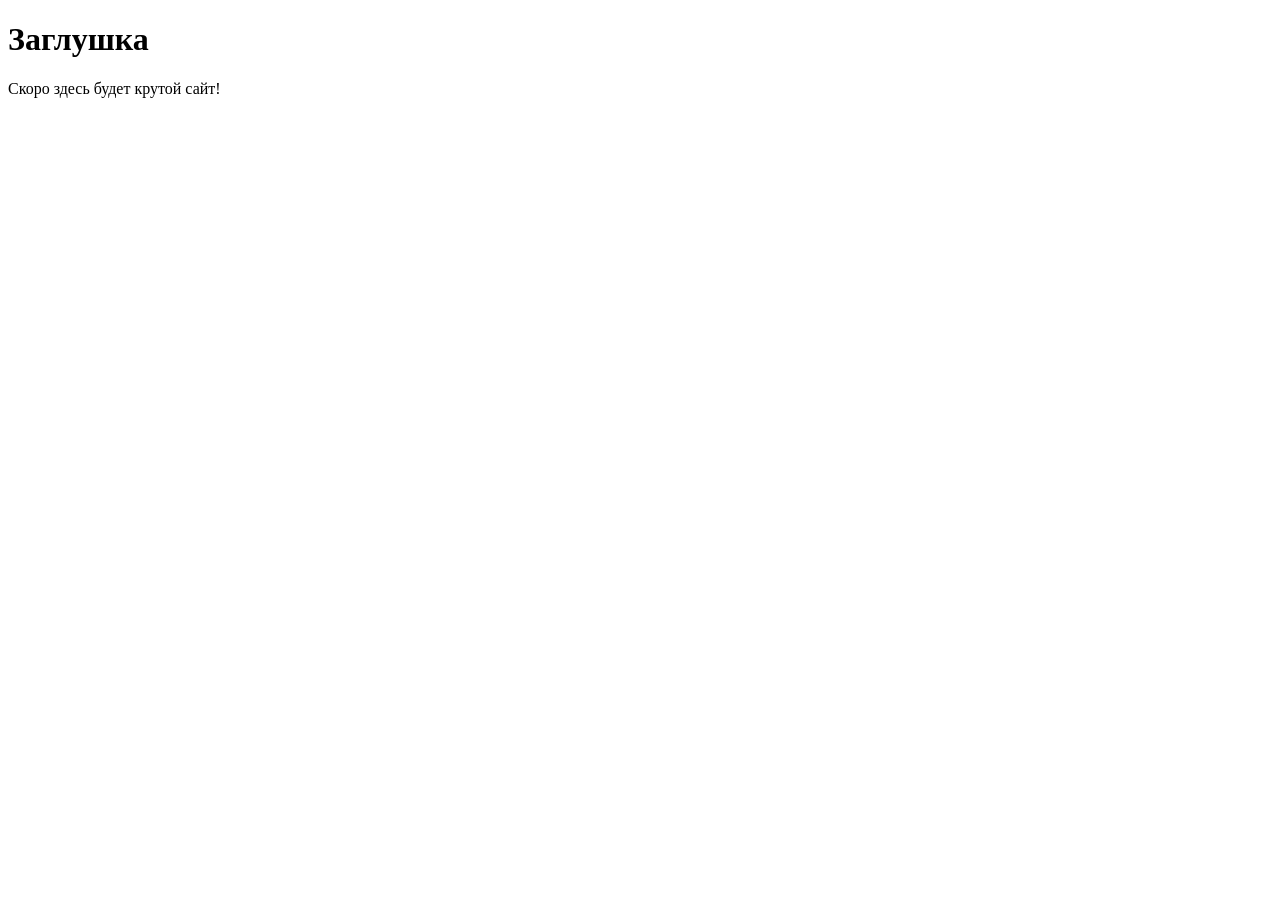
==== index.html @ a09e6560 "fix: move index.html to root for GitHub Pages" ====
<!DOCTYPE html>
<html lang="ru">
<head>
 <meta charset="UTF-8">
 <!-- Важная мета-информация для корректного отображения на мобильных устройствах -->
 <meta name="viewport" content="width=device-width, initial-scale=1.0">
 <title>Мой первый проект</title>
 <!-- Подключение фавиконки -->
 <link rel="icon" href="assets/favicon.ico" type="image/x-icon">
</head>
<body>
 <h1>Заглушка</h1>
 <p>Скоро здесь будет крутой сайт!</p>
</body>
</html>
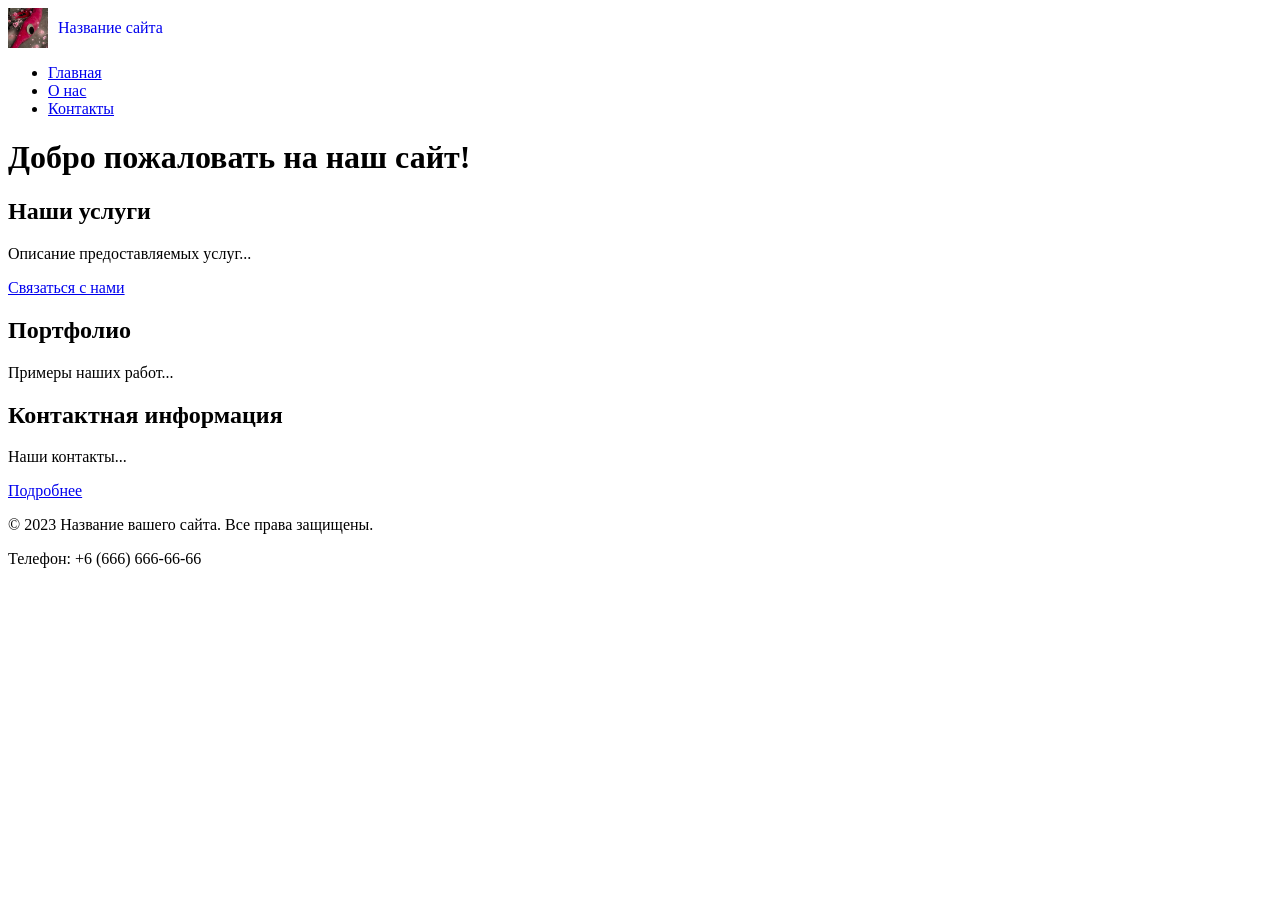
==== commit cdaf15bd: ":3" ====
--- a/index.html
+++ b/index.html
@@ -2,14 +2,52 @@
 <html lang="ru">
 <head>
  <meta charset="UTF-8">
- <!-- Важная мета-информация для корректного отображения на мобильных устройствах -->
  <meta name="viewport" content="width=device-width, initial-scale=1.0">
- <title>Мой первый проект</title>
- <!-- Подключение фавиконки -->
+ <title>Главная - Название вашего сайта</title>
+ <meta name="description" content="Краткое описание главной страницы вашего сайта">
  <link rel="icon" href="assets/favicon.ico" type="image/x-icon">
 </head>
 <body>
- <h1>Заглушка</h1>
- <p>Скоро здесь будет крутой сайт!</p>
+ <!-- Шапка сайта -->
+ <header>
+ <a href="/" style="display: flex; align-items: center; text-decoration: none;">
+    <img src="src/logo.jpg" alt="Логотип" width="40" height="40" style="margin-right: 10px;">
+    <span>Название сайта</span>
+</a>
+ <!-- Главное меню навигации -->
+ <nav>
+ <ul>
+ <li><a href="index.html">Главная</a></li>
+ <li><a href="about.html">О нас</a></li>
+ <li><a href="contacts.html">Контакты</a></li>
+ </ul>
+ </nav>
+ </header>
+ <!-- Уникальное основное содержимое страницы -->
+ <main>
+ <h1>Добро пожаловать на наш сайт!</h1>
+ <!-- Секция 1 с якорем -->
+ <section id="services">
+ <h2>Наши услуги</h2>
+ <p>Описание предоставляемых услуг...</p>
+ <a href="#contacts">Связаться с нами</a> <!-- Якорная ссылка внутри страницы -->
+ </section>
+ <!-- Секция 2 с якорем -->
+ <section id="portfolio">
+ <h2>Портфолио</h2>
+ <p>Примеры наших работ...</p>
+ </section>
+ <!-- Секция 3 с якорем -->
+ <section id="contacts">
+ <h2>Контактная информация</h2>
+ <p>Наши контакты...</p>
+ <a href="contacts.html">Подробнее</a> <!-- Ссылка на отдельную страницу -->
+ </section>
+ </main>
+ <!-- Подвал сайта -->
+ <footer>
+ <p>&copy; 2023 Название вашего сайта. Все права защищены.</p>
+ <p>Телефон: +6 (666) 666-66-66</p>
+ </footer>
 </body>
-</html>+</html>
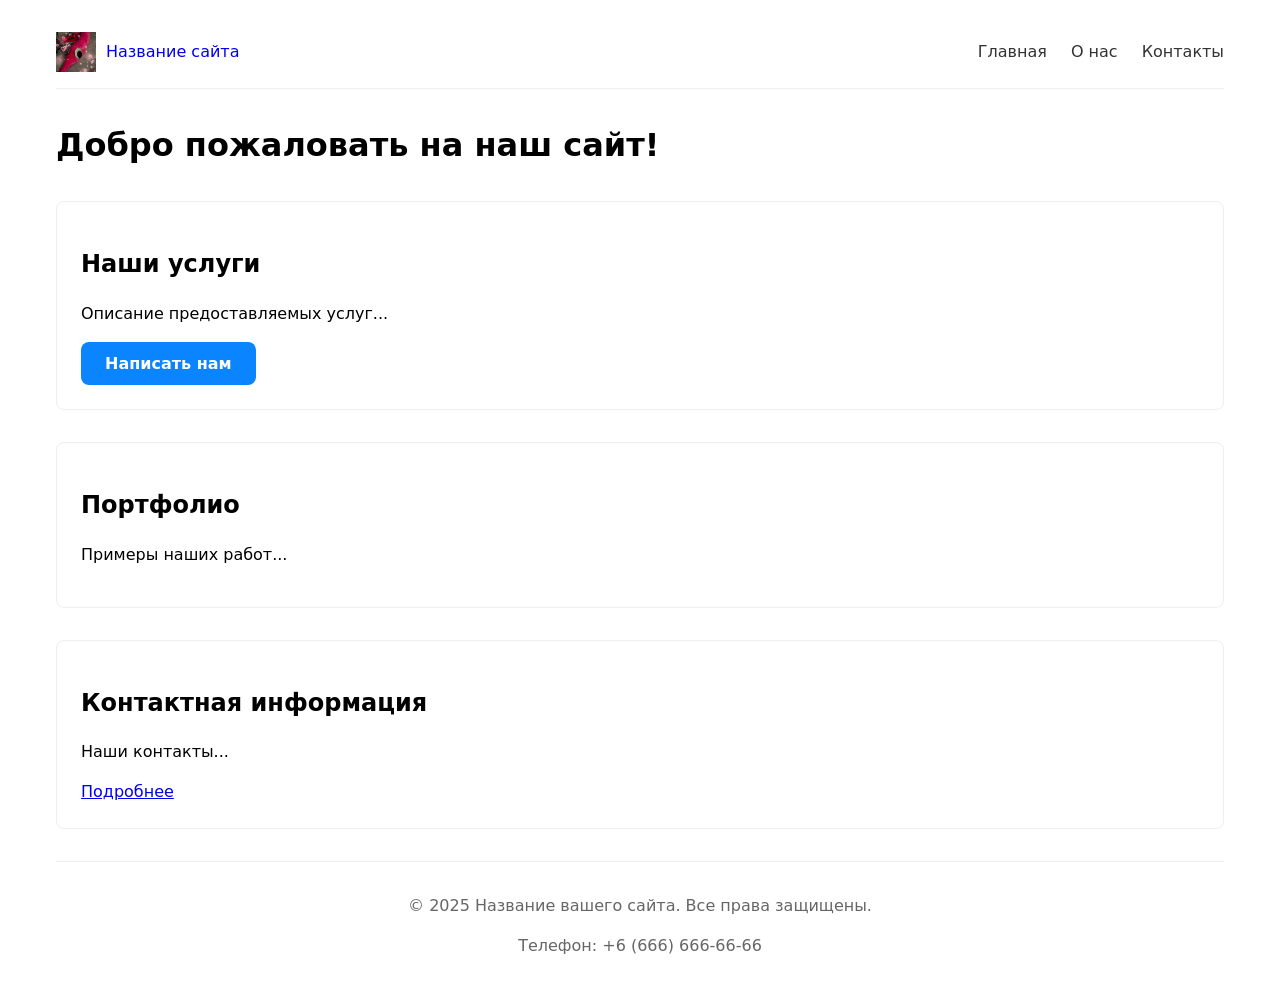
==== commit ab40d9b8: "pr3" ====
--- a/index.html
+++ b/index.html
@@ -1,53 +1,90 @@
 <!DOCTYPE html>
 <html lang="ru">
 <head>
- <meta charset="UTF-8">
- <meta name="viewport" content="width=device-width, initial-scale=1.0">
- <title>Главная - Название вашего сайта</title>
- <meta name="description" content="Краткое описание главной страницы вашего сайта">
- <link rel="icon" href="assets/favicon.ico" type="image/x-icon">
+    <meta charset="UTF-8">
+    <meta name="viewport" content="width=device-width, initial-scale=1.0">
+    <title>Главная - Название вашего сайта</title>
+    <meta name="description" content="Краткое описание главной страницы вашего сайта">
+    <link rel="icon" href="assets/favicon.ico" type="image/x-icon">
+    <link rel="stylesheet" href="styles.css">
+    <script src="main.js" defer></script>
 </head>
 <body>
- <!-- Шапка сайта -->
- <header>
- <a href="/" style="display: flex; align-items: center; text-decoration: none;">
-    <img src="src/logo.jpg" alt="Логотип" width="40" height="40" style="margin-right: 10px;">
-    <span>Название сайта</span>
-</a>
- <!-- Главное меню навигации -->
- <nav>
- <ul>
- <li><a href="index.html">Главная</a></li>
- <li><a href="about.html">О нас</a></li>
- <li><a href="contacts.html">Контакты</a></li>
- </ul>
- </nav>
- </header>
- <!-- Уникальное основное содержимое страницы -->
- <main>
- <h1>Добро пожаловать на наш сайт!</h1>
- <!-- Секция 1 с якорем -->
- <section id="services">
- <h2>Наши услуги</h2>
- <p>Описание предоставляемых услуг...</p>
- <a href="#contacts">Связаться с нами</a> <!-- Якорная ссылка внутри страницы -->
- </section>
- <!-- Секция 2 с якорем -->
- <section id="portfolio">
- <h2>Портфолио</h2>
- <p>Примеры наших работ...</p>
- </section>
- <!-- Секция 3 с якорем -->
- <section id="contacts">
- <h2>Контактная информация</h2>
- <p>Наши контакты...</p>
- <a href="contacts.html">Подробнее</a> <!-- Ссылка на отдельную страницу -->
- </section>
- </main>
- <!-- Подвал сайта -->
- <footer>
- <p>&copy; 2023 Название вашего сайта. Все права защищены.</p>
- <p>Телефон: +6 (666) 666-66-66</p>
- </footer>
+    <header>
+        <a href="/" style="display: flex; align-items: center; text-decoration: none;">
+            <img src="src/logo.jpg" alt="Логотип" width="40" height="40" style="margin-right: 10px;">
+            <span>Название сайта</span>
+        </a>
+        <nav>
+            <ul>
+                <li><a href="index.html">Главная</a></li>
+                <li><a href="about.html">О нас</a></li>
+                <li><a href="contacts.html">Контакты</a></li>
+            </ul>
+        </nav>
+    </header>
+
+    <main>
+        <h1>Добро пожаловать на наш сайт!</h1>
+        
+        <section id="services">
+            <h2>Наши услуги</h2>
+            <p>Описание предоставляемых услуг...</p>
+            <button id="openDialog" type="button" class="btn-primary">Написать нам</button>
+        </section>
+
+        <section id="portfolio">
+            <h2>Портфолио</h2>
+            <p>Примеры наших работ...</p>
+        </section>
+
+        <section id="contacts">
+            <h2>Контактная информация</h2>
+            <p>Наши контакты...</p>
+            <a href="contacts.html">Подробнее</a>
+        </section>
+    </main>
+
+    <dialog id="contactDialog" aria-labelledby="dialogTitle">
+        <h2 id="dialogTitle">Обратная связь</h2>
+        
+        <form id="contactForm" method="dialog" novalidate>
+            <label for="name">Имя*</label>
+            <input id="name" name="name" type="text" required minlength="2" autocomplete="given-name">
+
+            <label for="email">E-mail*</label>
+            <input id="email" name="email" type="email" required autocomplete="email">
+
+            <label for="phone">Телефон*</label>
+            <input id="phone" name="phone" type="tel" inputmode="tel" autocomplete="tel" 
+                   aria-describedby="phoneHelp" placeholder="+7 (666) 666-66-66" 
+                   required pattern="^\+7 \(\d{3}\) \d{3}-\d{2}-\d{2}$">
+            <small id="phoneHelp">Формат: +7 (666) 666-66-66</small>
+
+            <label for="date">Дата</label>
+            <input id="date" name="date" type="date">
+
+            <label for="topic">Тема*</label>
+            <select id="topic" name="topic" required>
+                <option value="">-- Выберите тему --</option>
+                <option value="question">Вопрос</option>
+                <option value="order">Заказ</option>
+                <option value="feedback">Отзыв</option>
+            </select>
+
+            <label for="message">Сообщение*</label>
+            <textarea id="message" name="message" rows="4" required></textarea>
+
+            <div class="form-actions">
+                <button type="button" id="closeDialog" class="btn-secondary">Закрыть</button>
+                <button type="submit" class="btn-primary">Отправить</button>
+            </div>
+        </form>
+    </dialog>
+
+    <footer>
+        <p>&copy; 2025 Название вашего сайта. Все права защищены.</p>
+        <p>Телефон: +6 (666) 666-66-66</p>
+    </footer>
 </body>
-</html>
+</html>
--- a/styles.css
+++ b/styles.css
@@ -0,0 +1,156 @@
+* { box-sizing: border-box; }
+html, body { margin: 0; padding: 0; }
+body {
+    font-family: system-ui, -apple-system, "Segoe UI", Roboto, Arial, sans-serif;
+    line-height: 1.5;
+    padding: 1rem;
+    max-width: 1200px;
+    margin: 0 auto;
+}
+
+header {
+    display: flex;
+    justify-content: space-between;
+    align-items: center;
+    padding: 1rem 0;
+    border-bottom: 1px solid #eee;
+    margin-bottom: 2rem;
+}
+
+nav ul {
+    display: flex;
+    list-style: none;
+    gap: 1.5rem;
+    margin: 0;
+    padding: 0;
+}
+
+nav a {
+    text-decoration: none;
+    color: #333;
+    font-weight: 500;
+}
+
+nav a:hover {
+    color: #0a84ff;
+}
+
+main {
+    min-height: 60vh;
+    margin-bottom: 2rem;
+}
+
+section {
+    margin: 2rem 0;
+    padding: 1.5rem;
+    border: 1px solid #eee;
+    border-radius: 8px;
+}
+
+dialog {
+    padding: 1.5rem;
+    border: none;
+    border-radius: 12px;
+    box-shadow: 0 4px 20px rgba(0, 0, 0, 0.15);
+    width: min(90vw, 600px);
+}
+dialog::backdrop {
+    background: rgba(0, 0, 0, 0.5);
+    backdrop-filter: blur(2px);
+}
+
+form > * + * {
+    margin-top: 1rem;
+}
+
+label {
+    display: block;
+    margin: 0.5rem 0 0.25rem;
+    font-weight: 500;
+}
+input, select, textarea, button {
+    width: 100%;
+    max-width: 100%;
+    padding: .75rem;
+    border: 1px solid #c8c8c8;
+    border-radius: 8px;
+    background: #fff;
+    font-family: inherit;
+    font-size: 1rem;
+}
+textarea {
+    resize: vertical;
+    min-height: 100px;
+}
+
+small {
+    display: block;
+    margin-top: 0.25rem;
+    color: #666;
+    font-size: 0.875rem;
+}
+
+.btn-primary {
+    background: #0a84ff;
+    color: #fff;
+    border: none;
+    cursor: pointer;
+    font-weight: 600;
+    padding: 0.75rem 1.5rem;
+    transition: background-color 0.2s ease;
+    width: auto;
+    display: inline-block;
+    text-decoration: none;
+    text-align: center;
+}
+.btn-primary:hover {
+    background: #0066cc;
+}
+
+.btn-secondary {
+    background: #f0f0f0;
+    color: #333;
+    border: none;
+    cursor: pointer;
+    font-weight: 600;
+    padding: 0.75rem 1.5rem;
+    transition: background-color 0.2s ease;
+    width: auto;
+}
+.btn-secondary:hover {
+    background: #e0e0e0;
+}
+
+.form-actions {
+    display: flex;
+    gap: .75rem;
+    margin-top: 1.5rem;
+    justify-content: flex-end;
+}
+
+:where(input, select, textarea, button):focus-visible {
+    outline: 2px solid #0a84ff;
+    outline-offset: 2px;
+}
+
+:disabled, [aria-disabled="true"] {
+    opacity: .6;
+    cursor: not-allowed;
+}
+
+[aria-invalid="true"] {
+    border-color: #b00020;
+    background-color: #fff8f8;
+}
+
+[aria-label="Хлебные крошки"] {
+    margin-bottom: 1rem;
+    font-size: 0.9rem;
+}
+
+footer {
+    border-top: 1px solid #eee;
+    padding: 1rem 0;
+    text-align: center;
+    color: #666;
+}
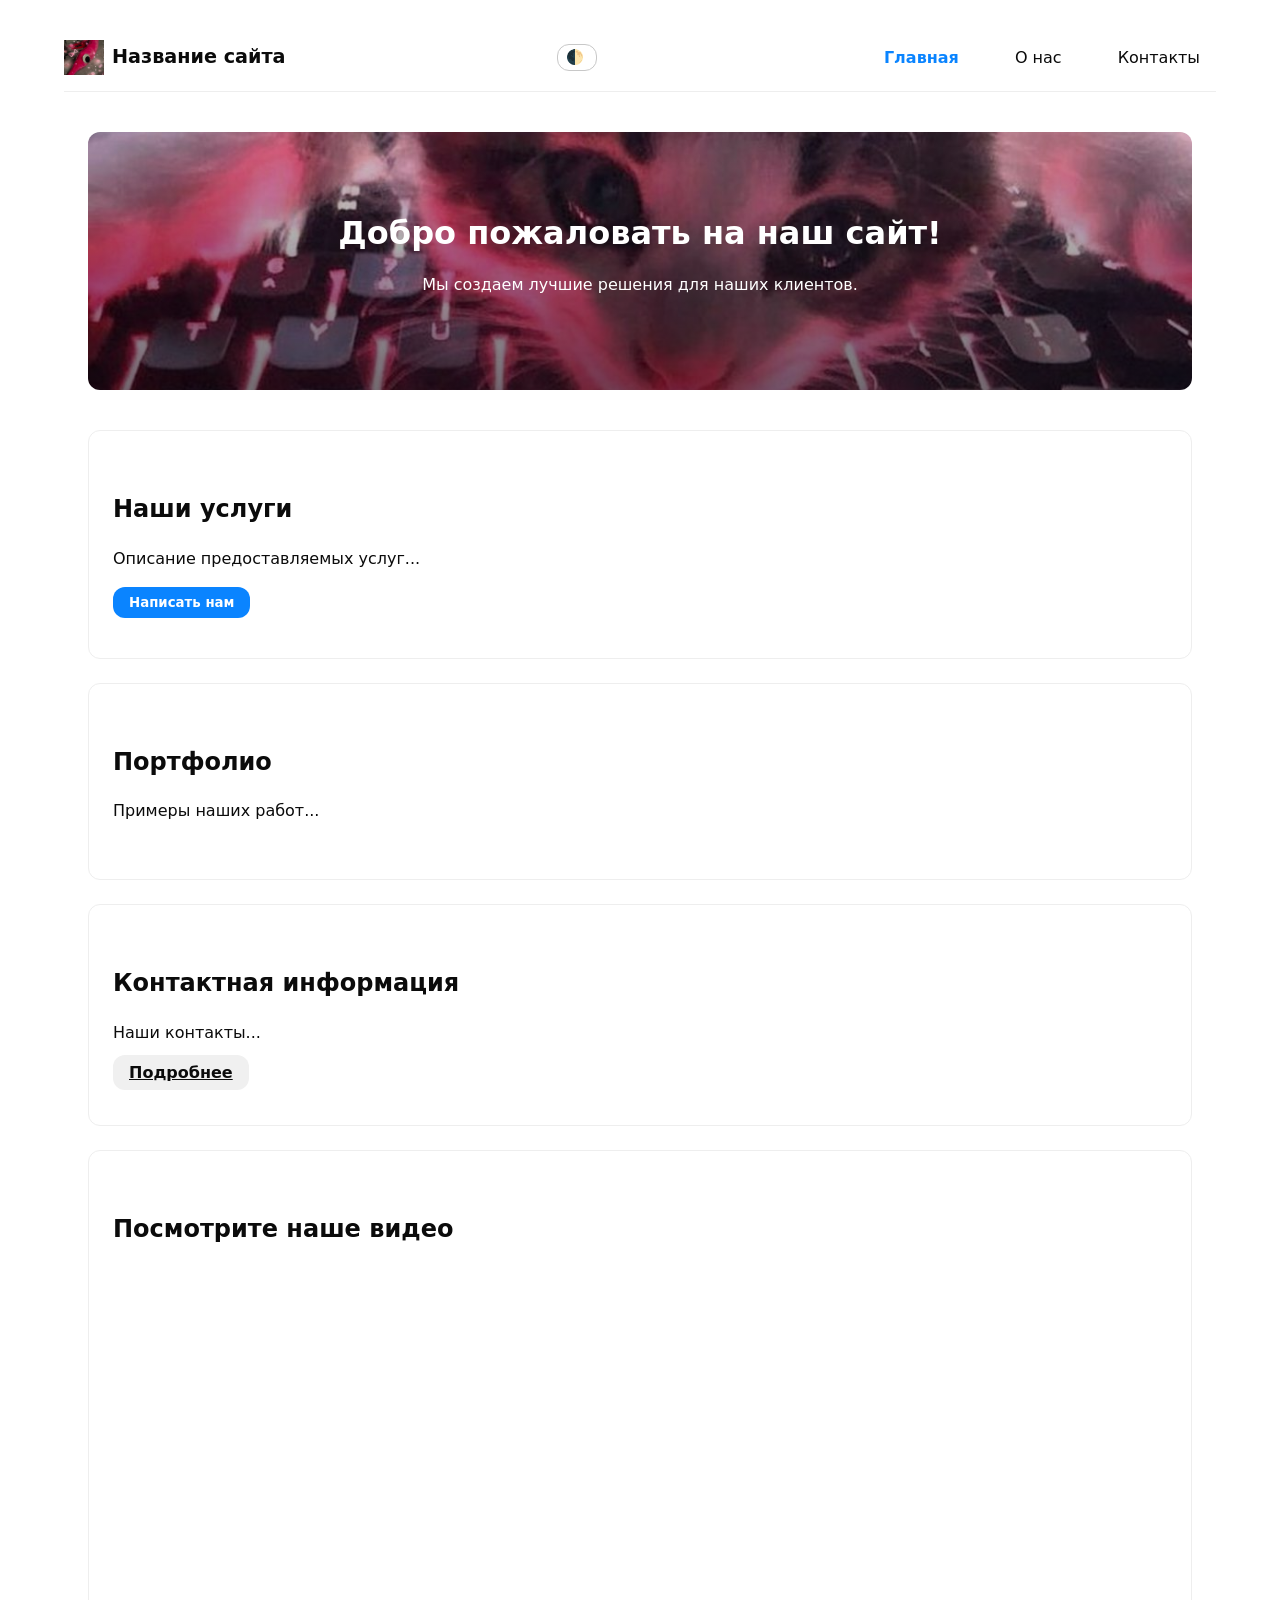
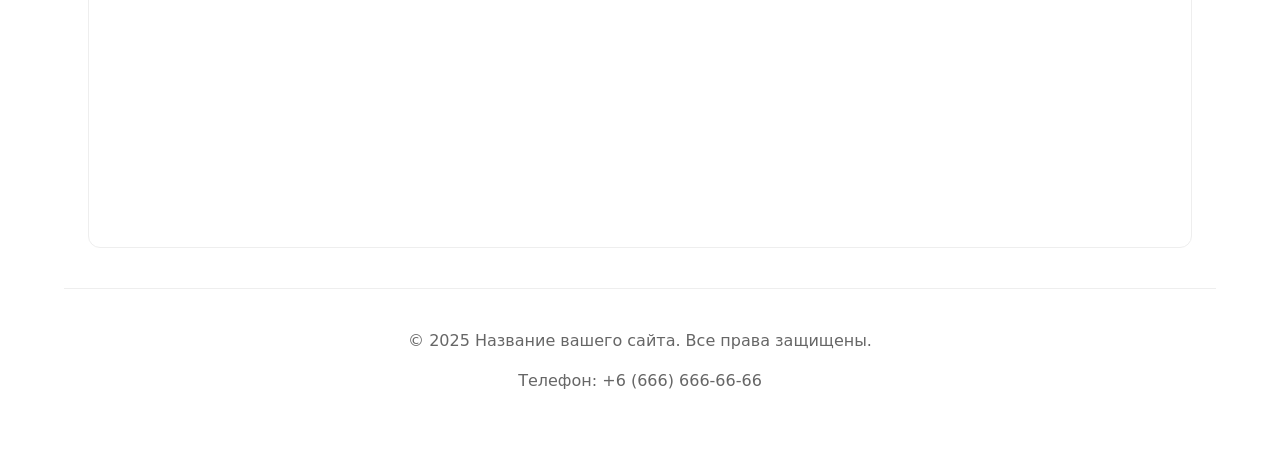
==== commit 61485eda: "prk4" ====
--- a/index.html
+++ b/index.html
@@ -10,79 +10,104 @@
     <script src="main.js" defer></script>
 </head>
 <body>
-    <header>
-        <a href="/" style="display: flex; align-items: center; text-decoration: none;">
-            <img src="src/logo.jpg" alt="Логотип" width="40" height="40" style="margin-right: 10px;">
+    <header class="site-header">
+        <a href="/" class="site-header__brand">
+            <img src="src/logo.jpg" alt="Логотип" width="40" height="40">
             <span>Название сайта</span>
         </a>
-        <nav>
-            <ul>
-                <li><a href="index.html">Главная</a></li>
-                <li><a href="about.html">О нас</a></li>
-                <li><a href="contacts.html">Контакты</a></li>
+        <div class="site-header__actions">
+            <button class="theme-toggle" type="button" aria-pressed="false" title="Переключить тему (светлая/тёмная)"></button>
+        </div>
+        <nav class="site-nav" aria-label="Основная навигация">
+            <ul class="site-nav__list">
+                <li><a class="site-nav__link" href="index.html" aria-current="page">Главная</a></li>
+                <li><a class="site-nav__link" href="about.html">О нас</a></li>
+                <li><a class="site-nav__link" href="contacts.html">Контакты</a></li>
             </ul>
         </nav>
     </header>
 
-    <main>
-        <h1>Добро пожаловать на наш сайт!</h1>
+    <main class="container">
+        <section class="hero">
+            <h1 class="hero__title">Добро пожаловать на наш сайт!</h1>
+            <p>Мы создаем лучшие решения для наших клиентов.</p>
+        </section>
         
-        <section id="services">
+        <section id="services" class="section">
             <h2>Наши услуги</h2>
             <p>Описание предоставляемых услуг...</p>
-            <button id="openDialog" type="button" class="btn-primary">Написать нам</button>
+            <button id="openDialog" type="button" class="btn btn--primary">Написать нам</button>
         </section>
 
-        <section id="portfolio">
+        <section id="portfolio" class="section">
             <h2>Портфолио</h2>
             <p>Примеры наших работ...</p>
         </section>
 
-        <section id="contacts">
+        <section id="contacts" class="section">
             <h2>Контактная информация</h2>
             <p>Наши контакты...</p>
-            <a href="contacts.html">Подробнее</a>
+            <a href="contacts.html" class="btn btn--secondary">Подробнее</a>
+        </section>
+
+        <section class="section">
+            <h2>Посмотрите наше видео</h2>
+            <div class="media">
+                 <iframe width="720" height="405" src="https://rutube.ru/play/embed/07c9406e5169aed60bc7f8ff30729d5f/" style="border: none;" allow="clipboard-write; autoplay" webkitAllowFullScreen mozallowfullscreen allowFullScreen></iframe>
+            </div>
         </section>
     </main>
 
-    <dialog id="contactDialog" aria-labelledby="dialogTitle">
+    <dialog id="contactDialog" class="modal" aria-labelledby="dialogTitle">
         <h2 id="dialogTitle">Обратная связь</h2>
         
-        <form id="contactForm" method="dialog" novalidate>
-            <label for="name">Имя*</label>
-            <input id="name" name="name" type="text" required minlength="2" autocomplete="given-name">
+        <form id="contactForm" class="form" method="dialog" novalidate>
+            <div class="form__group">
+                <label for="name" class="form__label">Имя*</label>
+                <input id="name" name="name" type="text" class="form__input" required minlength="2" autocomplete="given-name">
+            </div>
 
-            <label for="email">E-mail*</label>
-            <input id="email" name="email" type="email" required autocomplete="email">
+            <div class="form__group">
+                <label for="email" class="form__label">E-mail*</label>
+                <input id="email" name="email" type="email" class="form__input" required autocomplete="email">
+            </div>
 
-            <label for="phone">Телефон*</label>
-            <input id="phone" name="phone" type="tel" inputmode="tel" autocomplete="tel" 
-                   aria-describedby="phoneHelp" placeholder="+7 (666) 666-66-66" 
-                   required pattern="^\+7 \(\d{3}\) \d{3}-\d{2}-\d{2}$">
-            <small id="phoneHelp">Формат: +7 (666) 666-66-66</small>
+            <div class="form__group">
+                <label for="phone" class="form__label">Телефон*</label>
+                <input id="phone" name="phone" type="tel" class="form__input" inputmode="tel" autocomplete="tel" 
+                       aria-describedby="phoneHelp" placeholder="+7 (666) 666-66-66" 
+                       required pattern="^\+7 \(\d{3}\) \d{3}-\d{2}-\d{2}$">
+                <small id="phoneHelp" class="form__help">Формат: +7 (666) 666-66-66</small>
+            </div>
 
-            <label for="date">Дата</label>
-            <input id="date" name="date" type="date">
+            <div class="form__group">
+                <label for="date" class="form__label">Дата</label>
+                <input id="date" name="date" type="date" class="form__input">
+            </div>
 
-            <label for="topic">Тема*</label>
-            <select id="topic" name="topic" required>
-                <option value="">-- Выберите тему --</option>
-                <option value="question">Вопрос</option>
-                <option value="order">Заказ</option>
-                <option value="feedback">Отзыв</option>
-            </select>
+            <div class="form__group">
+                <label for="topic" class="form__label">Тема*</label>
+                <select id="topic" name="topic" class="form__select" required>
+                    <option value="">-- Выберите тему --</option>
+                    <option value="question">Вопрос</option>
+                    <option value="order">Заказ</option>
+                    <option value="feedback">Отзыв</option>
+                </select>
+            </div>
 
-            <label for="message">Сообщение*</label>
-            <textarea id="message" name="message" rows="4" required></textarea>
+            <div class="form__group">
+                <label for="message" class="form__label">Сообщение*</label>
+                <textarea id="message" name="message" class="form__textarea" rows="4" required></textarea>
+            </div>
 
-            <div class="form-actions">
-                <button type="button" id="closeDialog" class="btn-secondary">Закрыть</button>
-                <button type="submit" class="btn-primary">Отправить</button>
+            <div class="form__actions">
+                <button type="button" id="closeDialog" class="btn btn--secondary">Закрыть</button>
+                <button type="submit" class="btn btn--primary">Отправить</button>
             </div>
         </form>
     </dialog>
 
-    <footer>
+    <footer class="site-footer">
         <p>&copy; 2025 Название вашего сайта. Все права защищены.</p>
         <p>Телефон: +6 (666) 666-66-66</p>
     </footer>
--- a/styles.css
+++ b/styles.css
@@ -1,135 +1,224 @@
 * { box-sizing: border-box; }
 html, body { margin: 0; padding: 0; }
+
+:root {
+    --color-bg: #fff;
+    --color-fg: #0b0b0b;
+    --color-muted: #666;
+    --color-primary: #0a84ff;
+    --color-danger: #b00020;
+    --color-border: #eee;
+    --color-border-focus: #c8c8c8;
+
+    --font-body: system-ui, -apple-system, "Segoe UI", Roboto, Arial, sans-serif;
+    --space-1: 4px;
+    --space-2: 8px;
+    --space-3: 16px;
+    --space-4: 24px;
+    --space-5: 40px;
+
+    --radius: 12px;
+    --shadow: 0 1px 2px rgba(0,0,0,.08), 0 8px 24px rgba(0,0,0,.08);
+    --shadow-dialog: 0 4px 20px rgba(0,0,0,0.15);
+    --shadow-backdrop: rgba(0,0,0,0.5);
+}
+
+body.theme-dark {
+    --color-bg: #0b0b0b;
+    --color-fg: #f5f5f5;
+    --color-muted: #aaa;
+    --color-primary: #6aa2ff;
+    --color-border: #333;
+    --color-border-focus: #555;
+}
+
 body {
-    font-family: system-ui, -apple-system, "Segoe UI", Roboto, Arial, sans-serif;
+    background: var(--color-bg);
+    color: var(--color-fg);
+    font-family: var(--font-body);
     line-height: 1.5;
-    padding: 1rem;
+    padding: var(--space-4);
     max-width: 1200px;
     margin: 0 auto;
 }
 
-header {
+.container {
+    width: min(100% - 2*var(--space-4), 1120px);
+    margin-inline: auto;
+}
+
+.section {
+    padding-block: var(--space-5);
+    padding-inline: var(--space-4);
+    border: 1px solid var(--color-border);
+    border-radius: var(--radius);
+    margin: var(--space-4) 0;
+}
+
+.site-header {
     display: flex;
     justify-content: space-between;
     align-items: center;
-    padding: 1rem 0;
-    border-bottom: 1px solid #eee;
-    margin-bottom: 2rem;
-}
-
-nav ul {
+    padding-block: var(--space-3);
+    padding-inline: 0;
+    border-bottom: 1px solid var(--color-border);
+    margin-bottom: var(--space-5);
+}
+
+.site-header__brand {
+    display: flex;
+    align-items: center;
+    text-decoration: none;
+    color: var(--color-fg);
+    font-weight: 700;
+    font-size: 1.2rem;
+}
+
+.site-header__brand img {
+    margin-right: var(--space-2);
+}
+
+.site-nav {
+    font-size: 1rem;
+}
+
+.site-nav__list {
     display: flex;
     list-style: none;
-    gap: 1.5rem;
+    gap: var(--space-4);
     margin: 0;
     padding: 0;
 }
 
-nav a {
+.site-nav__link {
     text-decoration: none;
-    color: #333;
+    color: var(--color-fg);
     font-weight: 500;
-}
-
-nav a:hover {
-    color: #0a84ff;
-}
-
-main {
-    min-height: 60vh;
-    margin-bottom: 2rem;
-}
-
-section {
-    margin: 2rem 0;
-    padding: 1.5rem;
-    border: 1px solid #eee;
-    border-radius: 8px;
-}
-
-dialog {
-    padding: 1.5rem;
+    padding: var(--space-2) var(--space-3);
+    border-radius: var(--radius);
+    transition: background-color 0.2s ease;
+}
+
+.site-nav__link:hover,
+.site-nav__link:focus-visible {
+    background-color: var(--color-primary);
+    color: #fff;
+    outline: none;
+}
+
+.site-nav__link[aria-current="page"] {
+    font-weight: 700;
+    color: var(--color-primary);
+}
+
+.breadcrumbs {
+    margin-bottom: var(--space-4);
+    font-size: 0.9rem;
+    color: var(--color-muted);
+}
+
+.breadcrumbs a {
+    color: var(--color-primary);
+    text-decoration: none;
+}
+
+.breadcrumbs a:hover,
+.breadcrumbs a:focus-visible {
+    text-decoration: underline;
+}
+
+.modal {
+    padding: var(--space-4);
     border: none;
-    border-radius: 12px;
-    box-shadow: 0 4px 20px rgba(0, 0, 0, 0.15);
+    border-radius: var(--radius);
+    box-shadow: var(--shadow-dialog);
     width: min(90vw, 600px);
 }
-dialog::backdrop {
-    background: rgba(0, 0, 0, 0.5);
+
+.modal::backdrop {
+    background: var(--shadow-backdrop);
     backdrop-filter: blur(2px);
 }
 
-form > * + * {
-    margin-top: 1rem;
-}
-
-label {
-    display: block;
-    margin: 0.5rem 0 0.25rem;
+.form {
+    display: flex;
+    flex-direction: column;
+    gap: var(--space-3);
+}
+
+.form__group {
+    display: flex;
+    flex-direction: column;
+}
+
+.form__label {
+    margin: 0 0 var(--space-1);
     font-weight: 500;
 }
-input, select, textarea, button {
+
+.form__input,
+.form__select,
+.form__textarea {
     width: 100%;
-    max-width: 100%;
-    padding: .75rem;
-    border: 1px solid #c8c8c8;
-    border-radius: 8px;
-    background: #fff;
+    padding: var(--space-2);
+    border: 1px solid var(--color-border-focus);
+    border-radius: var(--radius);
+    background: var(--color-bg);
     font-family: inherit;
     font-size: 1rem;
-}
-textarea {
+    transition: border-color 0.2s ease;
+}
+
+.form__textarea {
     resize: vertical;
     min-height: 100px;
 }
 
-small {
-    display: block;
-    margin-top: 0.25rem;
-    color: #666;
+.form__help {
+    margin-top: var(--space-1);
+    color: var(--color-muted);
     font-size: 0.875rem;
 }
 
-.btn-primary {
-    background: #0a84ff;
+.form__actions {
+    display: flex;
+    gap: var(--space-2);
+    margin-top: var(--space-3);
+    justify-content: flex-end;
+}
+
+.btn {
+    padding: var(--space-2) var(--space-3);
+    border: none;
+    border-radius: var(--radius);
+    font-weight: 600;
+    cursor: pointer;
+    transition: background-color 0.2s ease;
+    font-family: inherit;
+}
+
+.btn--primary {
+    background: var(--color-primary);
     color: #fff;
-    border: none;
-    cursor: pointer;
-    font-weight: 600;
-    padding: 0.75rem 1.5rem;
-    transition: background-color 0.2s ease;
-    width: auto;
-    display: inline-block;
-    text-decoration: none;
-    text-align: center;
-}
-.btn-primary:hover {
+}
+
+.btn--primary:hover,
+.btn--primary:focus-visible {
     background: #0066cc;
 }
 
-.btn-secondary {
+.btn--secondary {
     background: #f0f0f0;
-    color: #333;
-    border: none;
-    cursor: pointer;
-    font-weight: 600;
-    padding: 0.75rem 1.5rem;
-    transition: background-color 0.2s ease;
-    width: auto;
-}
-.btn-secondary:hover {
+    color: var(--color-fg);
+}
+
+.btn--secondary:hover,
+.btn--secondary:focus-visible {
     background: #e0e0e0;
 }
 
-.form-actions {
-    display: flex;
-    gap: .75rem;
-    margin-top: 1.5rem;
-    justify-content: flex-end;
-}
-
-:where(input, select, textarea, button):focus-visible {
-    outline: 2px solid #0a84ff;
+:where(.form__input, .form__select, .form__textarea, .btn):focus-visible {
+    outline: 2px solid var(--color-primary);
     outline-offset: 2px;
 }
 
@@ -139,18 +228,115 @@
 }
 
 [aria-invalid="true"] {
-    border-color: #b00020;
+    border-color: var(--color-danger);
     background-color: #fff8f8;
 }
 
-[aria-label="Хлебные крошки"] {
-    margin-bottom: 1rem;
+.site-footer {
+    border-top: 1px solid var(--color-border);
+    padding: var(--space-4) 0;
+    text-align: center;
+    color: var(--color-muted);
+    margin-top: var(--space-5);
+}
+
+.media {
+    aspect-ratio: 16/9;
+    width: min(100%, 960px);
+    margin-inline: auto;
+    border-radius: var(--radius);
+    overflow: hidden;
+}
+
+.media iframe,
+.media video {
+    width: 100%;
+    height: 100%;
+    border: 0;
+    display: block;
+}
+
+img {
+    max-width: 100%;
+    height: auto;
+    display: block;
+}
+
+.hero {
+    background: linear-gradient(to top, rgba(0,0,0,.55), rgba(0,0,0,.15)), 
+                url("src/hero-bg.jpg") center/cover no-repeat;
+    color: #fff;
+    padding: clamp(2rem, 6vw, 6rem) 1rem;
+    border-radius: var(--radius);
+    text-align: center;
+    margin: var(--space-5) 0;
+}
+
+.hero__title {
+    margin: 0 0 var(--space-3);
+    font-size: 2rem;
+}
+
+.team-card {
+    border: 1px solid var(--color-border);
+    border-radius: var(--radius);
+    padding: var(--space-3);
+    margin-top: var(--space-3);
+}
+
+.team-card__img {
+    width: 100%;
+    height: 200px;
+    object-fit: cover;
+    object-position: center;
+    border-radius: var(--radius);
+    margin-bottom: var(--space-2);
+}
+
+html {
+    scroll-behavior: smooth;
+}
+
+:target {
+    outline: 2px dashed var(--color-primary);
+    outline-offset: 4px;
+    animation: targetHighlight 2s ease-out;
+}
+
+@keyframes targetHighlight {
+    0% { background-color: rgba(10, 132, 255, 0.2); }
+    100% { background-color: transparent; }
+}
+
+.theme-toggle {
+    background: none;
+    border: 1px solid var(--color-border-focus);
+    border-radius: var(--radius);
+    padding: var(--space-1) var(--space-2);
+    cursor: pointer;
     font-size: 0.9rem;
-}
-
-footer {
-    border-top: 1px solid #eee;
-    padding: 1rem 0;
-    text-align: center;
-    color: #666;
+    color: var(--color-fg);
+    transition: all 0.2s ease;
+}
+
+.theme-toggle:hover,
+.theme-toggle:focus-visible {
+    background: var(--color-primary);
+    color: #fff;
+    border-color: var(--color-primary);
+}
+
+.theme-toggle::before {
+    content: '🌓';
+    margin-right: var(--space-1);
+}
+
+.theme-dark .btn--secondary {
+    background: #333; 
+    color: #fff;     
+}
+
+.theme-dark .btn--secondary:hover,
+.theme-dark .btn--secondary:focus-visible {
+    background: #444; 
 }
